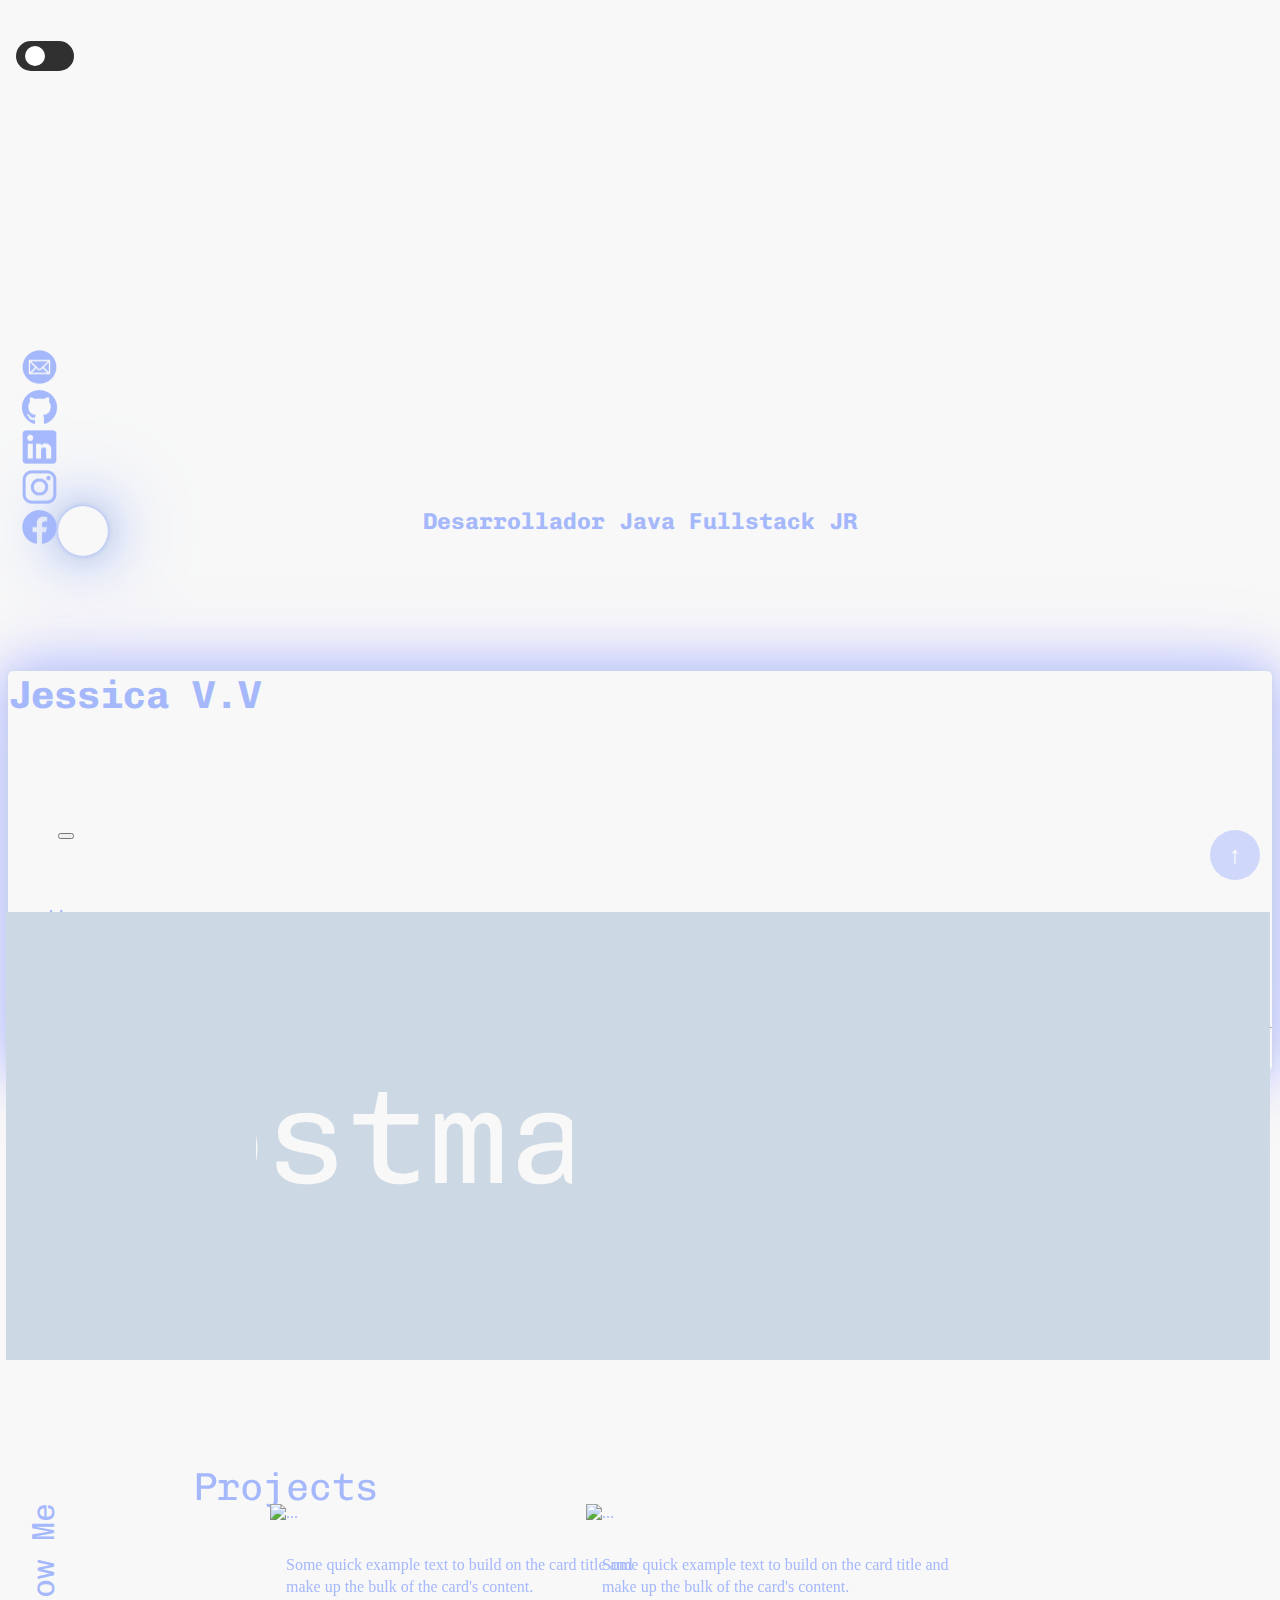
==== index.html @ a6284784 "corregui nombre del archivo de  html" ====
<!DOCTYPE html>
<html lang="en">
  <head>
    <meta charset="UTF-8" />
    <meta http-equiv="X-UA-Compatible" content="IE=edge" />
    <meta name="viewport" content="width=device-width, initial-scale=1.0" />

    <link
      href="https://cdn.jsdelivr.net/npm/bootstrap@5.2.3/dist/css/bootstrap.min.css"
      rel="stylesheet"
      integrity="sha384-rbsA2VBKQhggwzxH7pPCaAqO46MgnOM80zW1RWuH61DGLwZJEdK2Kadq2F9CUG65"
      crossorigin="anonymous"
    />
    <link rel="stylesheet" href="https://cdnjs.cloudflare.com/ajax/libs/font-awesome/5.15.3/css/all.min.css">

    <link rel="stylesheet" href="./css/portafolio.css" />
  
    <title>Portafolio</title>
  </head>
  <body>
    
    
    <!-- nombre con aniamcion -- -->
    
    <div id="container">
     <strong></strong> <h1 id="movable">Jessica Valadez.V</h1>
      <h6 id="txtanimaction"> Desarrollador Java Fullstack JR</h6></strong>
    </div>
    
  
    <button id="modo-btn">
      <span class="circle"></span>
     
    </button>
    <!-- banda de letras  -->
    <div class="grid" id="letras" >
      <div class="letter-container"style="transform: translate3d(250px, 0px, 0px);">
          <span class="word">JavaScript</span>
          <span class="word">MYSQL</span>
          <span class="word">GitHub</span>
          <span class="word">Postman</span>
          <span class="word">MYSQL</span>
          <span class="word">Git</span>
          <span class="word">Css</span>
          <span class="word">Bootstrap 5</span>
      </div>
      
   
<!-- tarjeta de trabajos anteriores  -->
<div class="proyectos">
<p class="proyectos">Projects</p>
</div>
<div class="card" style="width: 25rem;">
  <img src="..." class="card-img-top" alt="...">
  <div class="card-body">
    <p class="card-text">Some quick example text to build on the card title and make up the bulk of the card's content.</p>
  </div>
</div> 
<div class="card" style="width: 25rem;">
  <img src="..." class="card-img-top" alt="...">
  <div class="card-body">
    <p class="card-text">Some quick example text to build on the card title and make up the bulk of the card's content.</p>
  </div>
</div> 

 </div>
      
  
    
    <!-- menu -- -->
    <nav class="navbar bg-body-tertiary fixed-top ">
      <div class="container-fluid">
        <a class="navbar-brand" href="#"></a>
        <!-- boton de esquina de menus -- -->
        <button
          class="navbar-toggler boton "
          type="button"
          data-bs-toggle="offcanvas"
          data-bs-target="#offcanvasNavbar"
          aria-controls="offcanvasNavbar"
        >
          
        </button>
         <!-- barra de menu desplegable -- -->
        <div
          class="offcanvas offcanvas-end barra"
          tabindex="-1"
          id="offcanvasNavbar"
          aria-labelledby="offcanvasNavbarLabel"
        >
          <div class="offcanvas-header">
            <h5 class="offcanvas-title titulo1" id="offcanvasNavbarLabel">
              Jessica V.V
            </h5>
            <button
              type="button"
              class="btn-close"
              data-bs-dismiss="offcanvas"
              aria-label="Close"
            ></button>
          </div>
          <div class="offcanvas-body">
            <ul class="navbar-nav justify-content-end flex-grow-1 pe-3">
              <li class="nav-item">
                <a class="nav-link sub titulo2" aria-current="page" href="#"
                  >Home</a
                >
              </li>
            
              <li class="nav-item">
                <a  class="nav-link sub titulo2" href="#letras"> Herramientas Técnicas</a>
              </li>
              <li class="nav-item dropdown sub">
                <a
                  class="nav-link dropdown-toggle titulo2"
                  href="#"
                  role="button"
                  data-bs-toggle="dropdown"
                  aria-expanded="false"
                >
                  Portafolio
                </a>
                
                <ul class="dropdown-menu">
                  <li><a class="dropdown-item" href="#">Action</a></li>
                  <li><a class="dropdown-item" href="#">Another action</a></li>
                  <li>
                    <hr class="dropdown-divider" />
                  </li>
                  <li>
                    <a class="dropdown-item" href="#">Something else here</a>
                  </li>
                </ul>
                </li>
                
              </li>
            </ul>
          </div>
        </div>
      </div>
      <div class="vertical-text" style="
        @import url('https://fonts.googleapis.com/css2?family=Chivo+Mono:ital,wght@1,600&family=Roboto+Mono:ital,wght@0,300;1,300&display=swap');">
      <p>  Follow Me</p></div>

    </nav>
    <br><br><br><br><br><br><br><br><br><br><br><br><br><br><br><br><br><br><br><br><br><br><br><br><br><br><br><br><br><br><br><br><br><br><br><br><br><br><br><br><br><br><br><br><br><br><br><br><br><br><br><br><br><br><br><br><br>
     <!-- boton hacia arriba de la pantalla -- -->
    <a href="#top" class="btn-up"></a>
    <!-- redes -- -->
    <div class="redes">
      
        <a href="mailto:jessica.jessicavaladezv@gmail.com" class="redes1"><img src="./rsc/mail.png"></a>
        <a href="https://github.com/jessicavv2023?tab=repositories"target="_blank" class="redes2"><img src="./rsc/git.png"></a>
        <a href="https://www.linkedin.com/in/jessicavv/" target="_blank" class="redes3"><img src="./rsc/in.png"></a>
      
        <a href="#" class="redes4"><img src="./rsc/insta.png"></a>
      
        <a href="#" class="redes5"><img src="./rsc/fb.png"></a>
    </div>
    
    <!-- parte de booststrap link -- -->
    <script
      src="https://cdn.jsdelivr.net/npm/@popperjs/core@2.11.6/dist/umd/popper.min.js"
      integrity="sha384-oBqDVmMz9ATKxIep9tiCxS/Z9fNfEXiDAYTujMAeBAsjFuCZSmKbSSUnQlmh/jp3"
      crossorigin="anonymous"
    ></script>
    <script
      src="https://cdn.jsdelivr.net/npm/bootstrap@5.2.3/dist/js/bootstrap.min.js"
      integrity="sha384-cuYeSxntonz0PPNlHhBs68uyIAVpIIOZZ5JqeqvYYIcEL727kskC66kF92t6Xl2V"
      crossorigin="anonymous"
    ></script>
    

<!-- ///liunk para hcer el botn oscuro  -->
<script src="./js/portafolio.js"></script>
<!-- link de letra  -->
<style>
  @import url('https://fonts.googleapis.com/css2?family=Chivo+Mono:wght@900&family=Roboto+Mono:ital,wght@0,300;1,300&display=swap');
</style>
  </body>
</html>
---- css/portafolio.css ----
body {
  background-color: #f8f8f8;
}
/* espacio entre pàlabras en movimiento */
.word:not(:last-child) {
  margin-right: 1em;
}

/*parte del menu que dice jessi */
h5 {
  color: #a5b8fb;
  font-family: "Chivo Mono", monospace;

  font-size: 39px;
}
h6 {
  color: #a5b8fb;
  font-family: "Chivo Mono", monospace;

  font-size: 23px;
}
.titulo2 {
  color: #a5b8fb;
  font-family: "Trebuchet MS", sans-serif;

  font-size: 22px;
}
h1 {
  color: #a5b8fb;
  font-family: "Chivo Mono", monospace;
  text-align: center;
  font-size: 6vw;
}

.boton {
  background-color: transparent;
  border: none;
  width: 50px;
  height: 50px;
  border-radius: 50%;
  box-shadow: 0 0 5px #a5b8fb, 0 0 25px #ccd8e3, 0 0 50px #a5b8fb,
    0 0 100px #a5b8fb;
  outline: none;
  cursor: pointer;
  border-color: #a5b8fb;
}

.barra {
  background: transparent;
  color: transparent;
  border-radius: 5px;
  box-shadow: 0 0 5px #ccd8e3, 0 0 55px #a5b8fb, 0 0 50px #eae3fd,
    0 0 100px #eae3fd;
}
/* color alrededor del formulario */
.cuadro {
  background-color: transparent;
  border: none;
  width: 50%;
  height: 50%;
  border-radius: 10px;
  box-shadow: 0 0 20px 5px rgba(0, 0, 255, 0.172),
    0 0 20px 5px rgba(0, 0, 255, 0), 0 0 50px 20px rgba(0, 0, 255, 0.021),
    0 0 20px 5px rgba(0, 0, 255, 0.114);
  outline: none;
  cursor: pointer;
}
.cuadro .cuadro textarea1 {
  position: absolute;
  top: 50%;
  left: 50%;
  transform: translate(-50%, -50%);
}
.cuadro textarea:hover {
  color: black;
}
.todo {
  text-align: center;
}
.contenedor {
  display: flex;
  justify-content: center;
  align-items: center;
  flex-direction: column;
  font-family: "Chivo Mono", monospace;
}
.dropdown-menu {
  background-color: transparent;
}

/* color de fondo de  formulario*/
.cuadro input,
.cuadro textarea {
  background-color: #f2f2f200;
}
/* botn para dezplazar hacia arriba de la pantalla */
.btn-up {
  position: fixed;
  bottom: 20px;
  right: 20px;
  width: 50px;
  height: 50px;
  background-color: #a5b8fb;
  border: none;
  border-radius: 50%;
  color: #fff;
  font-size: 24px;
  text-align: center;
  line-height: 50px;
  text-decoration: none;
  opacity: 0.5;
  transition: opacity 10s ease-in-out;
}

.btn-up:before {
  content: "\2191";
}

.btn-up:hover {
  opacity: 1;
}
/* redes */
.redes1 {
  margin: auto;
  display: flex;
  width: 30px;
  height: 34px;
  position: fixed;
  top: 350px;
  left: 20px;
}

.redes2 {
  margin: auto;
  display: flex;
  width: 29px;
  height: 34px;
  position: fixed;
  top: 390px;
  left: 20px;
}
.redes3 {
  margin: auto;
  display: flex;
  width: 29px;
  height: 34px;
  position: fixed;
  top: 430px;
  left: 20px;
}
.redes4 {
  margin: auto;
  display: flex;
  width: 29px;
  height: 34px;
  position: fixed;
  top: 470px;
  left: 20px;
}
.redes5 {
  margin: auto;
  display: flex;
  width: 29px;
  height: 34px;
  position: fixed;
  top: 510px;
  left: 20px;
}
.vertical-text {
  position: relative;
  writing-mode: vertical-lr; /* Texto vertical de izquierda a derecha */
  color: #a5b8fb;
  font-family: "Chivo Mono";
  font-style: Thin 100;
  top: 26rem;
  left: -1rem;
  transform: rotate(180deg);
  font-size: 2rem;
}

/* // animacion de letras  */

/* .proyectos {
  position: absolute;
  top: 205%;
  left: 49%;
  transform: translate(-49%, -90%);
  font-style: Italic;
} */
#container {
  position: absolute;
  top: 50%;
  left: 50%;
  transform: translate(-50%, -50%);
}
#movable {
  overflow: hidden;
  white-space: nowrap;
  border-right: transparent;
  width: 0;
  animation: typing 2s steps(30, end) forwards;
  animation-fill-mode: forwards;
}

@keyframes typing {
  from {
    width: 0;
  }
  to {
    width: 30em;
  }
}
/* //modo oscuro  */
body {
  background-color: #f8f8f8;
  color: #333;
}

.dark-mode {
  background-color: #333;
  color: #eee;
}
#modo-btn {
  position: fixed;
  display: inline-block;
  border: none;
  background-color: #303030; /* Agrega el color de fondo al botón */
  color: white;
  padding: 15px 29px;
  top: -1%;
  left: -34px;
  border-radius: 20px;
  z-index: 9999;
}

#modo-btn .circle {
  position: absolute;
  margin-left: -10px; /* Agrega un margen negativo para compensar el ancho del círculo */
  transform: translate(-50%, -50%);
  width: 20px;
  height: 20px;
  border-radius: 50%;
  background-color: white;
  transition: transform 0.3s ease-in-out, background-color 0.3s ease-in-out;
}

#modo-btn:hover {
  background-color: #a5b8fb; /* Cambia el color de fondo del botón al pasar el cursor */
}

#modo-btn:hover .circle {
  background-color: #ccd8e3; /* Cambia el color de fondo del círculo al pasar el cursor */
  transform: translateX(100%);
}
button {
  margin: 50px;
}
/* banda de letras  */
/* Define la grilla */
.grid {
  position: relative;
  display: grid;
  grid-template-columns: repeat(auto-fit, minmax(50px, 1fr));
  grid-auto-rows: calc(50vh - 2px);
  background-color: #ccd8e3;
  top: 904px;
  left: -2px;
}

.letter-container {
  color: #f8f8f8;
  display: flex;
  justify-content: center;
  align-items: center;
  overflow: hidden;
  font-family: "Chivo Mono", monospace;
  font-size: 122px;
  animation: move-right 30s linear infinite;
}
.letter-container {
  color: #f8f8f8;
  display: flex;
  justify-content: center;
  align-items: center;
  overflow: hidden;
  font-family: "Chivo Mono", monospace;
  font-size: 135px;
  animation: move-right 30s linear infinite alternate;
}

@keyframes move-right {
  0% {
    transform: translate3d(0, 0, 0);
  }
  100% {
    transform: translate3d(-3000px, 0, 0);
  }
}

/* cards  */

.card-container {
  display: grid;
  flex-wrap: wrap;
  justify-content: space-between; /* Ajustar el espacio entre cada tarjeta */
}

.card {
  align-items: flex-end;
  background-color: transparent;
  color: #a5b8fb;
  border-radius: 0 30px 0 30px;
  overflow: hidden;
  position: relative;
  height: auto;
  margin-bottom: 0.2rem; /* Agregar un espacio entre cada tarjeta */
  border-color: #a5b8fb;
  border-width: 2px;
  border-color: var(--bs-border-color- #a5b8fb);
  top: 37rem;
  left: -23rem;
}

.card:hover {
  background-color: #a5b8fb4d;
}

.card:active {
  background-color: #ccd8e3;
}

.card-img-top {
  width: 100%;
  height: auto;
}

.card-body {
  background-color: transparent;
  padding: 1rem;
}

.card-text {
  font-size: 16px;
  line-height: 1.4;
}

/* letra de propyectos  */
.proyectos,
.proyectos {
  position: relative;
  font-size: 39px;
  color: #a5b8fb;
  font-family: "Chivo Mono", monospace;

  top: 16rem;
  left: -4rem;
}
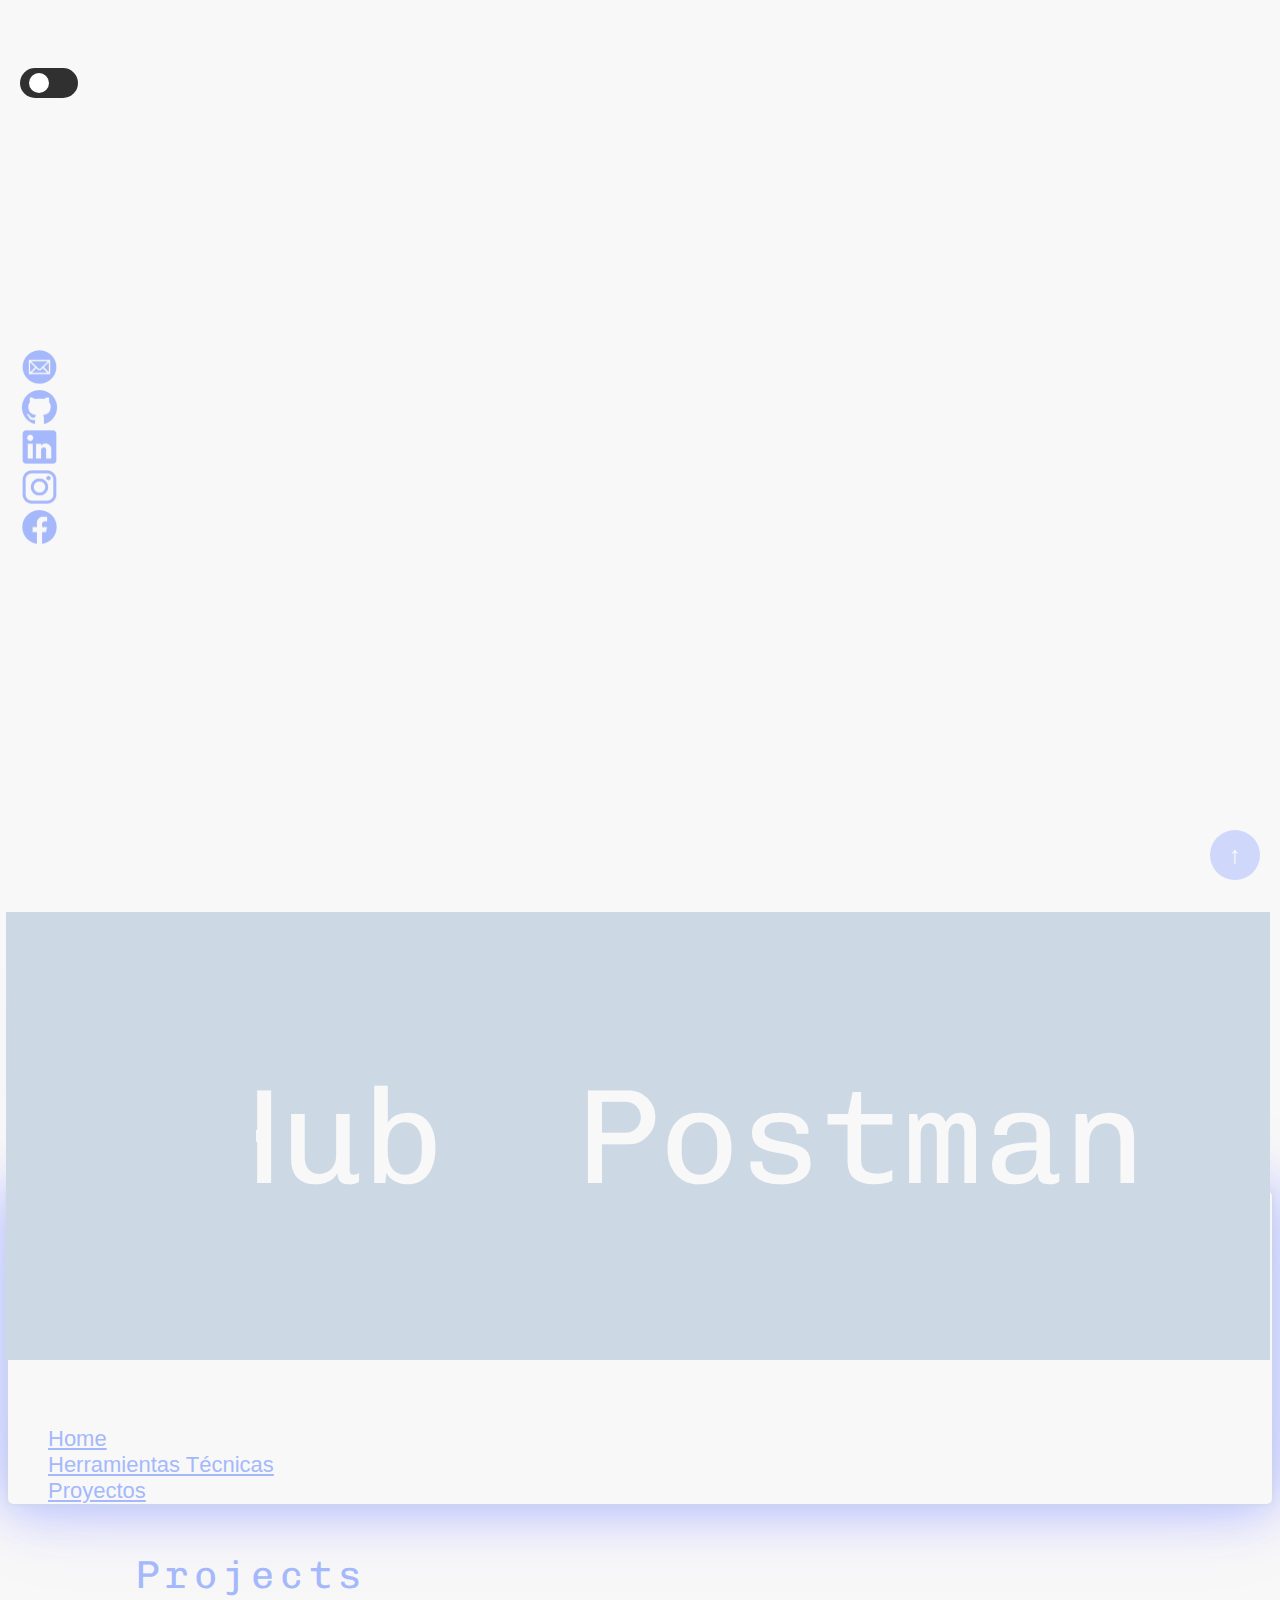
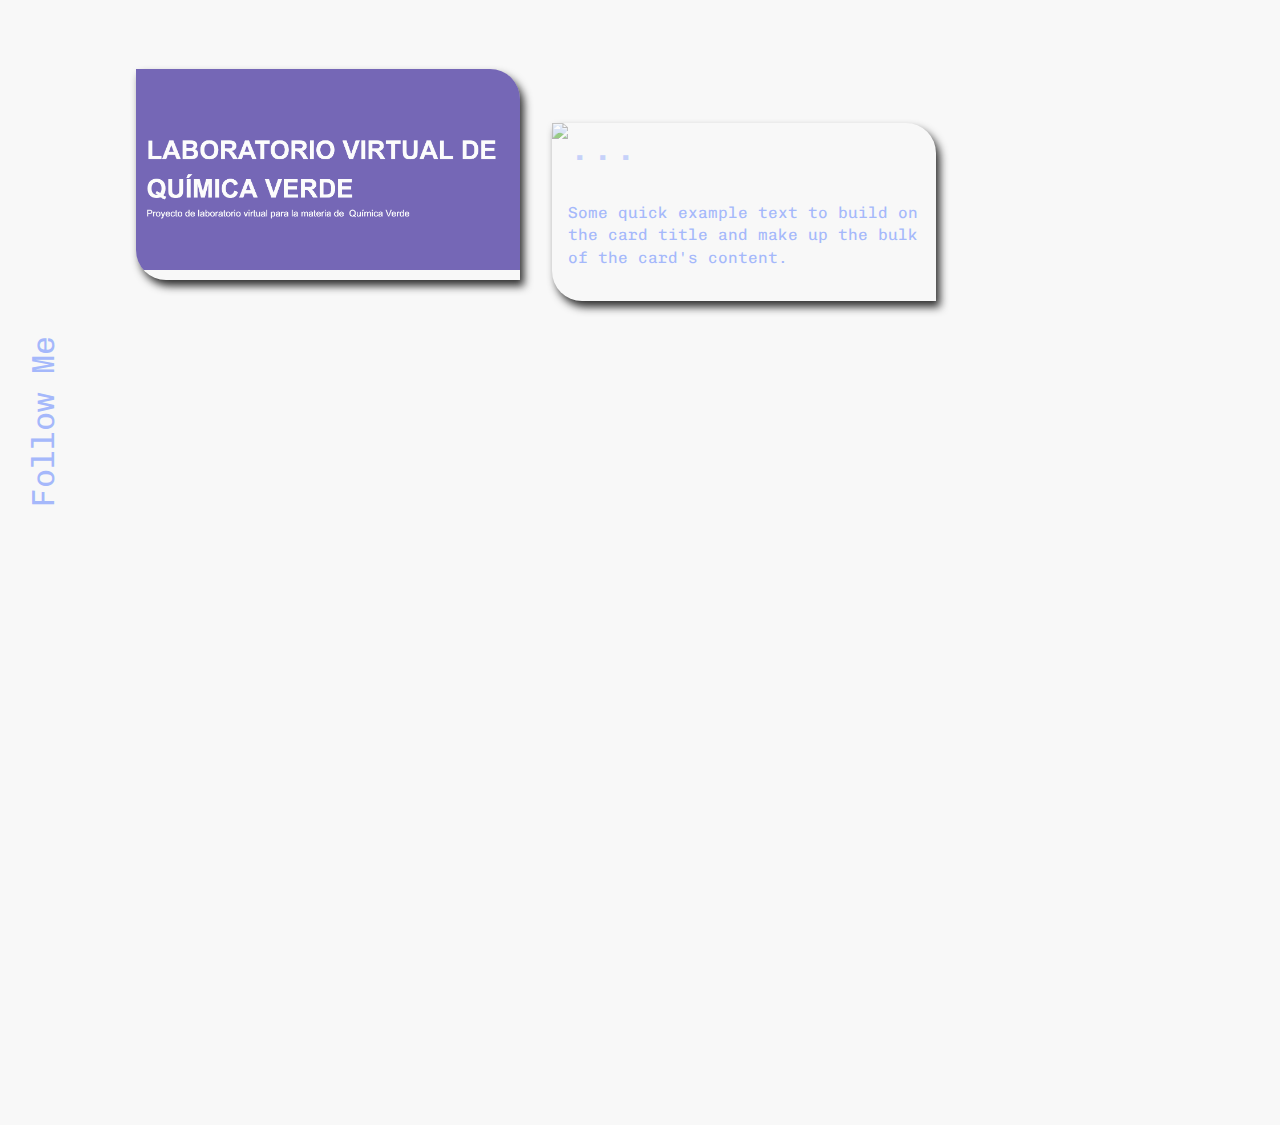
==== commit 3abeec89: "Agregue imagen en proyectos, corregí link de redes, agregue link en los botones de menú" ====
--- a/index.html
+++ b/index.html
@@ -24,7 +24,7 @@
     
     <div id="container">
      <strong></strong> <h1 id="movable">Jessica Valadez.V</h1>
-      <h6 id="txtanimaction"> Desarrollador Java Fullstack JR</h6></strong>
+      <h6 class="txtanimaction"> Desarrollador Java Fullstack JR</h6></strong>
     </div>
     
   
@@ -45,28 +45,27 @@
           <span class="word">Bootstrap 5</span>
       </div>
       
-   
+   </div> 
 <!-- tarjeta de trabajos anteriores  -->
 <div class="proyectos">
-<p class="proyectos">Projects</p>
-</div>
-<div class="card" style="width: 25rem;">
-  <img src="..." class="card-img-top" alt="...">
-  <div class="card-body">
-    <p class="card-text">Some quick example text to build on the card title and make up the bulk of the card's content.</p>
+  <div class="proyectoss"></div>
+  <p class="proyectos" id="projects-heading">Projects</p>
+  <div class="cardds">
+    <div class="card" style="height: auto;">
+      <img src="./rsc/quimica.png" class="card-img-top" alt="laboratorio de quimica verde">
+     
+    </div> 
+  </div>
+  <div class="carrds">
+    <div class="card">
+      <img src="..." class="card-img-top" alt="...">
+      <div class="card-body">
+        <p class="card-text">Some quick example text to build on the card title and make up the bulk of the card's content.</p>
+      </div>
+    </div> 
   </div>
 </div> 
-<div class="card" style="width: 25rem;">
-  <img src="..." class="card-img-top" alt="...">
-  <div class="card-body">
-    <p class="card-text">Some quick example text to build on the card title and make up the bulk of the card's content.</p>
-  </div>
-</div> 
-
- </div>
       
-  
-    
     <!-- menu -- -->
     <nav class="navbar bg-body-tertiary fixed-top ">
       <div class="container-fluid">
@@ -77,8 +76,7 @@
           type="button"
           data-bs-toggle="offcanvas"
           data-bs-target="#offcanvasNavbar"
-          aria-controls="offcanvasNavbar"
-        >
+          aria-controls="offcanvasNavbar">
           
         </button>
          <!-- barra de menu desplegable -- -->
@@ -110,28 +108,9 @@
               <li class="nav-item">
                 <a  class="nav-link sub titulo2" href="#letras"> Herramientas Técnicas</a>
               </li>
-              <li class="nav-item dropdown sub">
-                <a
-                  class="nav-link dropdown-toggle titulo2"
-                  href="#"
-                  role="button"
-                  data-bs-toggle="dropdown"
-                  aria-expanded="false"
-                >
-                  Portafolio
-                </a>
-                
-                <ul class="dropdown-menu">
-                  <li><a class="dropdown-item" href="#">Action</a></li>
-                  <li><a class="dropdown-item" href="#">Another action</a></li>
-                  <li>
-                    <hr class="dropdown-divider" />
-                  </li>
-                  <li>
-                    <a class="dropdown-item" href="#">Something else here</a>
-                  </li>
-                </ul>
-                </li>
+              <li class="nav-item">
+                <a  class="nav-link sub titulo2" href="#offcanvasNavbarLabel"> Proyectos</a>
+              </li>
                 
               </li>
             </ul>
@@ -151,9 +130,9 @@
       
         <a href="mailto:jessica.jessicavaladezv@gmail.com" class="redes1"><img src="./rsc/mail.png"></a>
         <a href="https://github.com/jessicavv2023?tab=repositories"target="_blank" class="redes2"><img src="./rsc/git.png"></a>
-        <a href="https://www.linkedin.com/in/jessicavv/" target="_blank" class="redes3"><img src="./rsc/in.png"></a>
+        <a href="https://www.linkedin.com/in/jessicavaladezv/" target="_blank" class="redes3"><img src="./rsc/in.png"></a>
       
-        <a href="#" class="redes4"><img src="./rsc/insta.png"></a>
+        <a href="https://www.instagram.com/jessicaav.v/" class="redes4" target="_blank"><img src="./rsc/insta.png"></a>
       
         <a href="#" class="redes5"><img src="./rsc/fb.png"></a>
     </div>
--- a/css/portafolio.css
+++ b/css/portafolio.css
@@ -7,6 +7,7 @@
 }
 
 /*parte del menu que dice jessi */
+
 h5 {
   color: #a5b8fb;
   font-family: "Chivo Mono", monospace;
@@ -16,7 +17,7 @@
 h6 {
   color: #a5b8fb;
   font-family: "Chivo Mono", monospace;
-
+  font-style: italic;
   font-size: 23px;
 }
 .titulo2 {
@@ -41,8 +42,6 @@
   box-shadow: 0 0 5px #a5b8fb, 0 0 25px #ccd8e3, 0 0 50px #a5b8fb,
     0 0 100px #a5b8fb;
   outline: none;
-  cursor: pointer;
-  border-color: #a5b8fb;
 }
 
 .barra {
@@ -166,12 +165,13 @@
   top: 510px;
   left: 20px;
 }
+
 .vertical-text {
   position: relative;
-  writing-mode: vertical-lr; /* Texto vertical de izquierda a derecha */
+  writing-mode: vertical-lr;
   color: #a5b8fb;
   font-family: "Chivo Mono";
-  font-style: Thin 100;
+  font-style: initial;
   top: 26rem;
   left: -1rem;
   transform: rotate(180deg);
@@ -180,20 +180,14 @@
 
 /* // animacion de letras  */
 
-/* .proyectos {
-  position: absolute;
-  top: 205%;
-  left: 49%;
-  transform: translate(-49%, -90%);
-  font-style: Italic;
-} */
 #container {
   position: absolute;
   top: 50%;
   left: 50%;
   transform: translate(-50%, -50%);
 }
-#movable {
+#movable,
+.txtanimaction {
   overflow: hidden;
   white-space: nowrap;
   border-right: transparent;
@@ -227,8 +221,8 @@
   background-color: #303030; /* Agrega el color de fondo al botón */
   color: white;
   padding: 15px 29px;
-  top: -1%;
-  left: -34px;
+  top: 2%;
+  left: -30px;
   border-radius: 20px;
   z-index: 9999;
 }
@@ -256,7 +250,7 @@
   margin: 50px;
 }
 /* banda de letras  */
-/* Define la grilla */
+
 .grid {
   position: relative;
   display: grid;
@@ -299,12 +293,18 @@
 
 /* cards  */
 
-.card-container {
-  display: grid;
-  flex-wrap: wrap;
-  justify-content: space-between; /* Ajustar el espacio entre cada tarjeta */
-}
-
+.cardds {
+  top: -2rem;
+  left: 27rem;
+  position: relative;
+  width: 24rem;
+}
+.carrds {
+  top: -12rem;
+  left: 53rem;
+  position: relative;
+  width: 24rem;
+}
 .card {
   align-items: flex-end;
   background-color: transparent;
@@ -314,11 +314,11 @@
   position: relative;
   height: auto;
   margin-bottom: 0.2rem; /* Agregar un espacio entre cada tarjeta */
-  border-color: #a5b8fb;
-  border-width: 2px;
-  border-color: var(--bs-border-color- #a5b8fb);
+  border-color: #7467b6;
+  border-width: 5px;
   top: 37rem;
   left: -23rem;
+  box-shadow: 4px 6px 8px #303030;
 }
 
 .card:hover {
@@ -343,15 +343,76 @@
   font-size: 16px;
   line-height: 1.4;
 }
-
+/* imagen de cards  */
+
+.card-img-top:hover {
+  filter: blur(2px);
+  background-color: #a5b8fb;
+}
+.card-img-top {
+  opacity: 0.6;
+}
 /* letra de propyectos  */
-.proyectos,
+
 .proyectos {
   position: relative;
   font-size: 39px;
   color: #a5b8fb;
   font-family: "Chivo Mono", monospace;
 
-  top: 16rem;
-  left: -4rem;
-}
+  top: 33rem;
+  left: 4rem;
+}
+/* animacion titulo proyectos  */
+#projects-heading {
+  overflow: hidden; /* Para ocultar el texto adicional */
+  border-right: 0.15em solid rgba(255, 255, 255, 0); /* Agregar borde para simular la escritura */
+  white-space: nowrap; /* Para que el texto no se divida en varias líneas */
+  letter-spacing: 0.15em; /* Espaciado entre letras */
+  animation: typing 3s steps(40, end), blink-caret 0.75s step-end infinite;
+}
+
+/* Agregar animación */
+@keyframes typing {
+  from {
+    width: 0;
+  }
+  to {
+    width: 100%;
+  }
+}
+
+@keyframes blink-caret {
+  from,
+  to {
+    border-color: transparent;
+  }
+  50% {
+    border-color: rgba(255, 166, 0, 0);
+  }
+}
+
+/* Ajustar estilos para la clase de letra */
+#projects-heading span {
+  display: inline-block;
+  animation: blink-caret 0.75s step-end infinite;
+}
+
+/* Ajustar animación para la clase de letra */
+@keyframes typing {
+  from {
+    width: 0;
+  }
+  to {
+    width: 100%;
+  }
+}
+
+/* Agregar retraso a la animación de cada letra */
+#projects-heading span:nth-child(1) {
+  animation-delay: 0.5s;
+}
+
+#projects-heading span:nth-child(2) {
+  animation-delay: 0.6s;
+}
